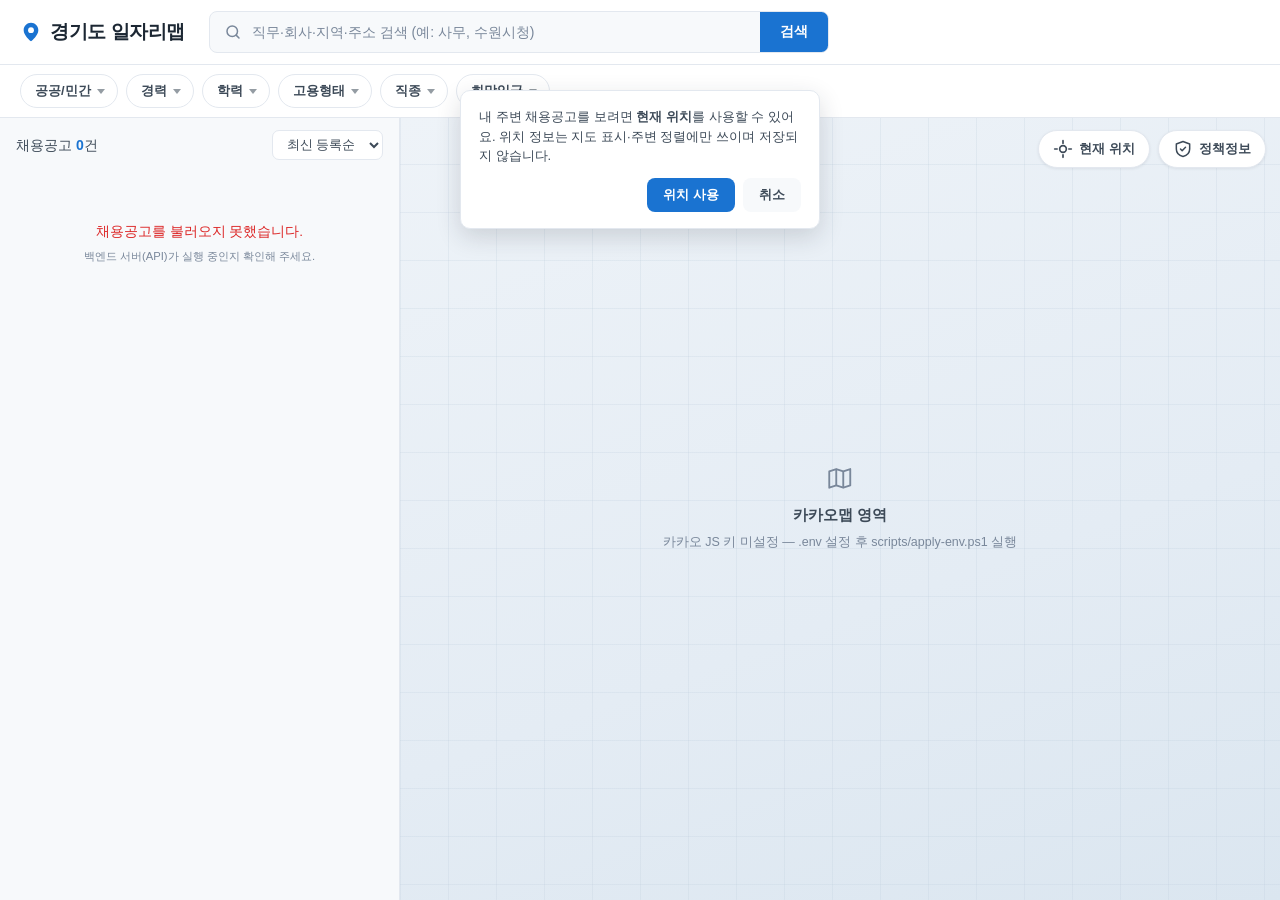
==== frontend/index.html @ 606b8731 "[fix] 잡코리아 공고 링크 정규화" ====
<!DOCTYPE html>
<html lang="ko">
<head>
  <meta charset="UTF-8">
  <meta name="viewport" content="width=device-width, initial-scale=1.0">
  <title>경기도 일자리맵 — 지도로 찾는 채용정보</title>
  <link rel="stylesheet" href="css/style.css?v=20260708-6">
</head>
<body>

  <!-- #1 분양처 브랜딩 바 (위젯 임베드 시 URL 파라미터로 표시) -->
  <div class="brand-bar" id="brandBar" hidden>
    <img class="brand-bar__logo" id="brandLogo" alt="" hidden>
    <span class="brand-bar__name" id="brandName"></span>
    <span class="brand-bar__by">경기도 일자리맵 제공</span>
  </div>

  <!-- ===== 상단 헤더: 로고 + 검색바 ===== -->
  <header class="header">
    <div class="header__inner">
      <a href="#" class="logo">
        <span class="logo__pin" aria-hidden="true">
          <svg viewBox="0 0 24 24" width="22" height="22" fill="none">
            <path d="M12 2C7.6 2 4 5.6 4 10c0 5.6 7 11.4 7.6 11.9a.6.6 0 0 0 .8 0C13 21.4 20 15.6 20 10c0-4.4-3.6-8-8-8z" fill="currentColor"/>
            <circle cx="12" cy="10" r="3.2" fill="#fff"/>
          </svg>
        </span>
        <span class="logo__text">경기도 일자리맵</span>
      </a>

      <form class="search" id="searchForm" role="search">
        <svg class="search__icon" viewBox="0 0 24 24" width="18" height="18" fill="none" aria-hidden="true">
          <circle cx="11" cy="11" r="7" stroke="currentColor" stroke-width="2"/>
          <path d="M20 20l-3.5-3.5" stroke="currentColor" stroke-width="2" stroke-linecap="round"/>
        </svg>
        <input type="search" id="searchInput" class="search__input"
               placeholder="직무·회사·지역·주소 검색 (예: 사무, 수원시청)" autocomplete="off">
        <button type="submit" class="search__btn">검색</button>
        <!-- #5 최근 검색 드롭다운 -->
        <div class="search-recent" id="searchRecent" hidden></div>
      </form>
    </div>

    <!-- ===== 필터 칩 바 ===== -->
    <div class="filterbar">
      <div class="filterbar__inner" id="filterBar">
        <!-- 칩은 js/app.js 에서 FILTER_DEFS 기준으로 렌더링 -->
        <button type="button" class="filter-reset" id="filterReset" hidden>
          <svg viewBox="0 0 24 24" width="14" height="14" fill="none" aria-hidden="true">
            <path d="M4 4v6h6M20 20v-6h-6" stroke="currentColor" stroke-width="2" stroke-linecap="round"/>
            <path d="M5.6 15A8 8 0 0 0 19 16.9M18.4 9A8 8 0 0 0 5 7.1" stroke="currentColor" stroke-width="2" stroke-linecap="round"/>
          </svg>
          초기화
        </button>
      </div>
    </div>
  </header>

  <!-- ===== 본문: 좌측 리스트 + 우측 지도 ===== -->
  <main class="content">

    <!-- 좌측: 채용공고 리스트 -->
    <aside class="panel-list" id="panelList">
      <div class="list-head">
        <p class="list-head__count">채용공고 <strong id="resultCount">0</strong>건</p>
        <select class="list-head__sort" id="sortSelect" aria-label="정렬 기준">
          <option value="latest">최신 등록순</option>
          <option value="deadline">마감 임박순</option>
          <option value="distance">가까운 순</option>
        </select>
      </div>

      <ul class="job-list" id="jobList"><!-- 카드 렌더링 영역 --></ul>

      <div class="list-empty" id="listEmpty" hidden>
        <p class="list-empty__title">검색 결과가 없습니다</p>
        <p class="list-empty__desc">검색어나 필터 조건을 변경해 보세요.</p>
      </div>
    </aside>

    <!-- 우측: 지도 영역 (카카오맵 SDK 연동 예정 — 현재는 자리만 표시) -->
    <section class="panel-map" id="panelMap">
      <div id="map" class="map-placeholder">
        <div class="map-placeholder__notice">
          <svg viewBox="0 0 24 24" width="28" height="28" fill="none" aria-hidden="true">
            <path d="M9 4 3 6v14l6-2 6 2 6-2V4l-6 2-6-2z" stroke="currentColor" stroke-width="1.6" stroke-linejoin="round"/>
            <path d="M9 4v14M15 6v14" stroke="currentColor" stroke-width="1.6"/>
          </svg>
          <p><strong>카카오맵 영역</strong></p>
          <p class="map-placeholder__sub">SDK 연동 예정 — 아래 마커는 목데이터 미리보기입니다</p>
        </div>
        <div class="map-markers" id="mapMarkers"><!-- 임시 마커 렌더링 영역 --></div>
      </div>

      <!-- 지도 우상단 컨트롤: 현재 위치 · 정책정보 -->
      <div class="map-ctrls">
        <button type="button" class="map-ctrl" id="btnLocate" title="현재 위치">
          <svg viewBox="0 0 24 24" width="20" height="20" fill="none" aria-hidden="true">
            <circle cx="12" cy="12" r="4" stroke="currentColor" stroke-width="2"/>
            <path d="M12 2v3M12 19v3M2 12h3M19 12h3" stroke="currentColor" stroke-width="2" stroke-linecap="round"/>
          </svg>
          <span>현재 위치</span>
        </button>

        <div class="map-ctrl-wrap" id="policyWrap">
          <button type="button" class="map-ctrl" id="btnPolicy" title="일자리 정책 정보">
            <svg viewBox="0 0 24 24" width="20" height="20" fill="none" aria-hidden="true">
              <path d="M12 3 4 6v6c0 4.5 3.4 7.9 8 9 4.6-1.1 8-4.5 8-9V6l-8-3z" stroke="currentColor" stroke-width="1.8" stroke-linejoin="round"/>
              <path d="M9 12l2 2 4-4" stroke="currentColor" stroke-width="1.8" stroke-linecap="round" stroke-linejoin="round"/>
            </svg>
            <span>정책정보</span>
          </button>
          <div class="policy-menu" id="policyMenu" hidden>
            <p class="policy-menu__head">경기도 일자리 지원정책</p>
            <a href="https://www.jobaba.net/policy/list.do" target="_blank" rel="noopener">청년 취업지원 정책 ↗</a>
            <a href="https://www.jobaba.net/edu/list.do" target="_blank" rel="noopener">직업훈련 · 교육 ↗</a>
            <a href="https://www.jobaba.net/startup/list.do" target="_blank" rel="noopener">창업 지원 ↗</a>
            <a href="https://www.jobaba.net" target="_blank" rel="noopener">잡아바 일자리 플랫폼 ↗</a>
          </div>
        </div>
      </div>

      <!-- 지도 확대·축소 -->
      <div class="map-zoom-controls" id="mapZoomControls" hidden aria-label="지도 확대 및 축소">
        <button type="button" id="btnZoomIn" title="지도 확대" aria-label="지도 확대">+</button>
        <button type="button" id="btnZoomOut" title="지도 축소" aria-label="지도 축소">−</button>
      </div>

      <!-- 지도 위 선택 공고 미니 카드 -->
      <div class="map-selected" id="mapSelected" hidden></div>

      <!-- 위치 동의 안내 (최초 현재위치 클릭 시) -->
      <div class="geo-consent" id="geoConsent" hidden>
        <p class="geo-consent__text">현재 위치를 사용하려면 브라우저의 <strong>위치 정보 접근 허용</strong>이 필요합니다. 위치 정보는 지도 표시·주변 공고 정렬에만 사용되며 저장되지 않습니다.</p>
        <div class="geo-consent__btns">
          <button type="button" id="geoAgree" class="geo-consent__ok">위치 사용</button>
          <button type="button" id="geoCancel" class="geo-consent__no">취소</button>
        </div>
      </div>
    </section>
  </main>

  <!-- 모바일: 리스트/지도 전환 버튼 -->
  <button type="button" class="view-toggle" id="viewToggle" data-view="list">
    지도 보기
  </button>

  <script src="https://code.jquery.com/jquery-3.7.1.min.js"></script>
  <!-- config.js: 로컬은 scripts/apply-env.ps1, 운영은 nginx 가 .env/환경변수로 생성 (gitignore 대상) -->
  <script src="js/config.js"></script>
  <!-- 채용공고는 app.js 가 config.apiBase + /api/jobs 로 조회. 카카오 SDK 도 config 키로 동적 로드 -->
  <script src="js/app.js?v=20260708-6"></script>
</body>
</html>
---- frontend/css/style.css ----
/* ============================================================
   경기도 일자리맵 — 메인 화면 스타일
   참고 UI 패턴: Indeed(검색바+필터 칩), 잡코리아/원티드(카드형 리스트)
   ============================================================ */

:root {
  /* 색상 팔레트: 채용 서비스 특유의 신뢰감 있는 블루 계열 */
  --primary: #1a73d1;
  --primary-dark: #135ba8;
  --primary-light: #e8f1fb;
  --accent-public: #0f766e;   /* 공공 배지 */
  --accent-public-bg: #e6f4f2;
  --accent-private: #7c3aed;  /* 민간 배지 */
  --accent-private-bg: #f1ebfd;
  --danger: #dc2626;

  --text-strong: #1c2733;
  --text-body: #3d4a58;
  --text-muted: #79879a;
  --line: #e3e8ef;
  --bg-page: #f7f9fb;
  --bg-card: #ffffff;

  --radius: 10px;
  --shadow-card: 0 1px 3px rgba(28, 39, 51, 0.08);
  --shadow-pop: 0 8px 24px rgba(28, 39, 51, 0.16);

  --header-h: 64px;
  --filterbar-h: 52px;
  --list-w: 400px;
}

* { margin: 0; padding: 0; box-sizing: border-box; }

html, body { height: 100%; }

body {
  font-family: "Pretendard", "Noto Sans KR", "Malgun Gothic", "Apple SD Gothic Neo", sans-serif;
  color: var(--text-body);
  background: var(--bg-page);
  font-size: 14px;
  line-height: 1.5;
  overflow: hidden; /* 페이지 자체 스크롤 방지 — 리스트/지도 내부 스크롤만 사용 */
}

button { font-family: inherit; cursor: pointer; }

/* 키보드 포커스 접근성 (마우스 클릭 시엔 표시 안 됨) */
:focus-visible {
  outline: 2.5px solid var(--primary);
  outline-offset: 2px;
  border-radius: 4px;
}
.job-card:focus-visible { outline-offset: -1px; }

/* #1 분양처 브랜딩 바 */
.brand-bar {
  position: fixed;
  top: 0; left: 0; right: 0;
  z-index: 101;
  height: 36px;
  display: flex;
  align-items: center;
  gap: 8px;
  padding: 0 20px;
  background: #1c2733;
  color: #fff;
  font-size: 12.5px;
}
.brand-bar[hidden] { display: none; }
.brand-bar__logo { height: 20px; width: auto; border-radius: 3px; background: #fff; }
.brand-bar__logo[hidden] { display: none; }
.brand-bar__name { font-weight: 700; }
.brand-bar__by { margin-left: auto; opacity: .7; font-size: 11.5px; }

/* ===== 헤더 ===== */
.header {
  position: fixed;
  top: 0; left: 0; right: 0;
  z-index: 100;
  background: var(--bg-card);
  border-bottom: 1px solid var(--line);
}

/* 브랜딩 바가 있으면 헤더/본문을 36px 아래로 */
body.has-brand .header { top: 36px; }
body.has-brand .content { padding-top: calc(var(--header-h) + var(--filterbar-h) + 36px); }

.header__inner {
  height: var(--header-h);
  display: flex;
  align-items: center;
  gap: 24px;
  padding: 0 20px;
  max-width: 1600px;
  margin: 0 auto;
}

.logo {
  display: flex;
  align-items: center;
  gap: 8px;
  text-decoration: none;
  color: var(--text-strong);
  flex-shrink: 0;
}

.logo__pin { color: var(--primary); display: inline-flex; }

.logo__text {
  font-size: 19px;
  font-weight: 800;
  letter-spacing: -0.4px;
}

/* 검색바 */
.search {
  position: relative;
  flex: 1;
  max-width: 620px;
  display: flex;
  align-items: center;
  height: 42px;
  border: 1.5px solid var(--line);
  border-radius: 8px;
  background: var(--bg-page);
  transition: border-color 0.15s, box-shadow 0.15s;
}

/* #5 최근 검색 드롭다운 */
.search-recent {
  position: absolute;
  top: calc(100% + 6px);
  left: 0;
  right: 0;
  background: #fff;
  border: 1px solid var(--line);
  border-radius: var(--radius);
  box-shadow: var(--shadow-pop);
  padding: 6px;
  z-index: 120;
}
.search-recent[hidden] { display: none; }
.search-recent__head { font-size: 11.5px; font-weight: 700; color: var(--text-muted); padding: 4px 8px 6px; }
.search-recent__item {
  display: flex;
  align-items: center;
  justify-content: space-between;
  width: 100%;
  padding: 8px 10px;
  border: none;
  border-radius: 7px;
  background: none;
  font-size: 13.5px;
  color: var(--text-body);
  text-align: left;
}
.search-recent__item:hover { background: var(--bg-page); }
.search-recent__del { color: var(--text-muted); font-size: 15px; padding: 0 4px; }
.search-recent__del:hover { color: var(--danger); }

.search:focus-within {
  border-color: var(--primary);
  background: #fff;
  box-shadow: 0 0 0 3px var(--primary-light);
}

.search__icon { margin: 0 10px 0 14px; color: var(--text-muted); flex-shrink: 0; }

.search__input {
  flex: 1;
  min-width: 0;
  border: none;
  outline: none;
  background: transparent;
  font-size: 14px;
  color: var(--text-strong);
}

.search__input::placeholder { color: var(--text-muted); }

.search__btn {
  height: 100%;
  padding: 0 20px;
  border: none;
  border-radius: 0 6.5px 6.5px 0;
  background: var(--primary);
  color: #fff;
  font-size: 14px;
  font-weight: 700;
  flex-shrink: 0;
}

.search__btn:hover { background: var(--primary-dark); }

/* ===== 필터 칩 바 ===== */
.filterbar {
  border-top: 1px solid var(--line);
  background: var(--bg-card);
}

.filterbar__inner {
  height: var(--filterbar-h);
  display: flex;
  align-items: center;
  gap: 8px;
  padding: 0 20px;
  max-width: 1600px;
  margin: 0 auto;
  overflow-x: auto;
  scrollbar-width: none;
}

.filterbar__inner::-webkit-scrollbar { display: none; }

.filter-chip { position: relative; flex-shrink: 0; }

.filter-chip__btn {
  display: flex;
  align-items: center;
  gap: 6px;
  height: 34px;
  padding: 0 12px 0 14px;
  border: 1.5px solid var(--line);
  border-radius: 999px;
  background: #fff;
  font-size: 13px;
  font-weight: 600;
  color: var(--text-body);
  white-space: nowrap;
  transition: border-color 0.15s, background 0.15s;
}

.filter-chip__btn:hover { border-color: var(--text-muted); }

.filter-chip__btn .caret {
  width: 0; height: 0;
  border-left: 4px solid transparent;
  border-right: 4px solid transparent;
  border-top: 5px solid currentColor;
  opacity: 0.55;
  transition: transform 0.15s;
}

/* 값이 선택된 칩 / 드롭다운 열린 칩 */
.filter-chip.is-active .filter-chip__btn {
  border-color: var(--primary);
  background: var(--primary-light);
  color: var(--primary-dark);
}

.filter-chip.is-open .filter-chip__btn .caret { transform: rotate(180deg); }

/* 드롭다운 — filterbar 의 overflow 클리핑을 벗어나기 위해 fixed, 좌표는 JS 가 지정 */
.filter-chip__menu {
  position: fixed;
  top: 0;
  left: 0;
  min-width: 160px;
  background: #fff;
  border: 1px solid var(--line);
  border-radius: var(--radius);
  box-shadow: var(--shadow-pop);
  padding: 6px;
  z-index: 200;
  display: none;
  transform-origin: top left;
  animation: chipMenuIn 0.13s ease;
}

@keyframes chipMenuIn {
  from { opacity: 0; transform: translateY(-4px); }
  to   { opacity: 1; transform: translateY(0); }
}

.filter-chip.is-open .filter-chip__menu { display: block; }

.filter-chip__option {
  display: flex;
  align-items: center;
  justify-content: space-between;
  width: 100%;
  padding: 9px 12px;
  border: none;
  border-radius: 7px;
  background: none;
  font-size: 13.5px;
  color: var(--text-body);
  text-align: left;
}

.filter-chip__option:hover { background: var(--bg-page); }

.filter-chip__option.is-selected {
  color: var(--primary-dark);
  font-weight: 700;
  background: var(--primary-light);
}

.filter-chip__option.is-selected::after {
  content: "✓";
  font-size: 12px;
}

.filter-reset {
  display: inline-flex;
  align-items: center;
  gap: 5px;
  height: 34px;
  padding: 0 12px;
  border: none;
  border-radius: 999px;
  background: none;
  font-size: 13px;
  font-weight: 600;
  color: var(--text-muted);
  flex-shrink: 0;
}

.filter-reset:hover { color: var(--danger); }

.filter-reset[hidden] { display: none; }

/* ===== 본문 레이아웃 ===== */
.content {
  display: flex;
  height: 100vh;
  padding-top: calc(var(--header-h) + var(--filterbar-h));
}

/* ----- 좌측 리스트 패널 ----- */
.panel-list {
  width: var(--list-w);
  flex-shrink: 0;
  display: flex;
  flex-direction: column;
  background: var(--bg-page);
  border-right: 1px solid var(--line);
}

.list-head {
  display: flex;
  align-items: center;
  justify-content: space-between;
  padding: 14px 16px 10px;
}

.list-head__count { font-size: 14px; color: var(--text-body); }

.list-head__count strong { color: var(--primary); font-weight: 800; }

.list-head__sort {
  border: 1px solid var(--line);
  border-radius: 7px;
  background: #fff;
  padding: 6px 10px;
  font-size: 12.5px;
  color: var(--text-body);
  font-family: inherit;
}

.job-list {
  list-style: none;
  flex: 1;
  overflow-y: auto;
  overscroll-behavior: contain; /* 리스트 끝에서 페이지가 같이 스크롤되지 않게 */
  padding: 2px 16px 24px;
  display: flex;
  flex-direction: column;
  gap: 10px;
  scrollbar-width: thin;
  scrollbar-color: #c6d0dc transparent;
}

/* 슬림 스크롤바 (webkit) */
.job-list::-webkit-scrollbar { width: 8px; }
.job-list::-webkit-scrollbar-thumb {
  background: #c6d0dc;
  border-radius: 4px;
  border: 2px solid var(--bg-page);
}
.job-list::-webkit-scrollbar-thumb:hover { background: #aab7c6; }

/* ----- 채용공고 카드 ----- */
.job-card {
  background: var(--bg-card);
  border: 1.5px solid var(--line);
  border-radius: var(--radius);
  box-shadow: var(--shadow-card);
  padding: 16px;
  cursor: pointer;
  transition: border-color 0.15s, box-shadow 0.15s, transform 0.1s;
}

.job-card:hover {
  border-color: #b9c6d6;
  box-shadow: 0 3px 10px rgba(28, 39, 51, 0.12);
}

.job-card.is-selected {
  border-color: var(--primary);
  box-shadow: 0 0 0 3px var(--primary-light), var(--shadow-card);
}

.job-card__top {
  display: flex;
  align-items: center;
  justify-content: space-between;
  margin-bottom: 8px;
}

.badge {
  display: inline-block;
  padding: 3px 9px;
  border-radius: 5px;
  font-size: 11.5px;
  font-weight: 700;
  letter-spacing: -0.2px;
}

.badge--public  { color: var(--accent-public);  background: var(--accent-public-bg); }
.badge--private { color: var(--accent-private); background: var(--accent-private-bg); }

.job-card__dday { font-size: 12px; font-weight: 700; color: var(--text-muted); }
.job-card__dday.is-urgent { color: var(--danger); }

.job-card__title {
  font-size: 15.5px;
  font-weight: 700;
  color: var(--text-strong);
  letter-spacing: -0.3px;
  margin-bottom: 4px;
  display: -webkit-box;
  -webkit-line-clamp: 2;
  -webkit-box-orient: vertical;
  overflow: hidden;
}

.job-card__company { font-size: 13.5px; color: var(--text-body); margin-bottom: 10px; }

.job-card__meta {
  display: flex;
  flex-wrap: wrap;
  gap: 4px 0;
  font-size: 12.5px;
  color: var(--text-muted);
  margin-bottom: 10px;
}

.job-card__meta span:not(:last-child)::after {
  content: "·";
  margin: 0 6px;
  color: var(--line);
}

.job-card__foot {
  display: flex;
  align-items: center;
  justify-content: space-between;
  gap: 10px;
}

.job-card__salary {
  font-size: 13px;
  font-weight: 700;
  color: var(--text-strong);
}

.job-card__link {
  flex-shrink: 0;
  font-size: 12.5px;
  font-weight: 700;
  color: var(--primary);
  text-decoration: none;
  padding: 4px 8px;
  border-radius: 6px;
}

.job-card__link:hover { background: var(--primary-light); text-decoration: underline; }

/* 로딩/에러 상태 (리스트 영역) */
.list-state {
  list-style: none;
  padding: 48px 20px;
  text-align: center;
  color: var(--text-muted);
  font-size: 13.5px;
}

.list-state--error { color: var(--danger); line-height: 1.8; }
.list-state--error small { color: var(--text-muted); }

/* 빈 결과 */
.list-empty {
  padding: 60px 20px;
  text-align: center;
}

.list-empty__title { font-size: 15px; font-weight: 700; color: var(--text-strong); margin-bottom: 6px; }
.list-empty__desc { font-size: 13px; color: var(--text-muted); }

/* ----- 우측 지도 패널 ----- */
.panel-map {
  flex: 1;
  position: relative;
  min-width: 0;
}

/* 지도 컨테이너 자체의 크기/위치 (플레이스홀더 여부와 무관하게 유지) */
#map {
  position: absolute;
  inset: 0;
}

.map-placeholder {
  background:
    linear-gradient(rgba(190, 205, 220, 0.25) 1px, transparent 1px),
    linear-gradient(90deg, rgba(190, 205, 220, 0.25) 1px, transparent 1px),
    linear-gradient(160deg, #eef3f8 0%, #e4ecf4 60%, #dbe6f0 100%);
  background-size: 48px 48px, 48px 48px, 100% 100%;
  overflow: hidden;
}

.map-placeholder__notice {
  position: absolute;
  top: 50%; left: 50%;
  transform: translate(-50%, -50%);
  text-align: center;
  color: var(--text-muted);
  user-select: none;
  pointer-events: none;
}

.map-placeholder__notice p { margin-top: 6px; font-size: 15px; }
.map-placeholder__notice strong { color: var(--text-body); }
.map-placeholder__sub { font-size: 12.5px !important; }

/* ----- 지도 컨트롤 (현재 위치 · 정책정보) ----- */
.map-ctrls {
  position: absolute;
  top: 14px;
  right: 14px;
  z-index: 40;
  display: flex;
  gap: 8px;
}

.map-ctrl {
  display: inline-flex;
  align-items: center;
  gap: 6px;
  height: 38px;
  padding: 0 14px;
  border: 1px solid var(--line);
  border-radius: 999px;
  background: #fff;
  color: var(--text-body);
  font-size: 13px;
  font-weight: 700;
  box-shadow: var(--shadow-card);
}
.map-ctrl:hover { border-color: var(--primary); color: var(--primary-dark); }
.map-ctrl.is-busy { opacity: .6; pointer-events: none; }
.map-ctrl-wrap { position: relative; }

.map-zoom-controls {
  position: absolute;
  top: 64px;
  right: 14px;
  z-index: 39;
  display: flex;
  flex-direction: column;
  overflow: hidden;
  border: 1px solid var(--line);
  border-radius: 10px;
  background: #fff;
  box-shadow: var(--shadow-card);
}

.map-zoom-controls[hidden] { display: none; }

.map-zoom-controls button {
  width: 40px;
  height: 40px;
  border: 0;
  background: #fff;
  color: var(--text-strong);
  font-size: 25px;
  line-height: 1;
}

.map-zoom-controls button + button { border-top: 1px solid var(--line); }
.map-zoom-controls button:hover { background: var(--primary-light); color: var(--primary-dark); }

.policy-menu {
  position: absolute;
  top: calc(100% + 6px);
  right: 0;
  min-width: 210px;
  background: #fff;
  border: 1px solid var(--line);
  border-radius: var(--radius);
  box-shadow: var(--shadow-pop);
  padding: 8px;
  z-index: 50;
}
.policy-menu[hidden] { display: none; }
.policy-menu__head { font-size: 12px; font-weight: 700; color: var(--text-muted); padding: 4px 8px 8px; }
.policy-menu a {
  display: block;
  padding: 9px 10px;
  border-radius: 7px;
  font-size: 13.5px;
  color: var(--text-body);
  text-decoration: none;
}
.policy-menu a:hover { background: var(--primary-light); color: var(--primary-dark); }

/* 위치 동의 안내 (#3 최초 접속 안내 겸용 — 리스트/지도 뷰 무관하게 보이도록 fixed) */
.geo-consent {
  position: fixed;
  left: 50%;
  top: 90px;
  transform: translateX(-50%);
  z-index: 130;
  width: min(360px, calc(100% - 32px));
  background: #fff;
  border: 1px solid var(--line);
  border-radius: var(--radius);
  box-shadow: var(--shadow-pop);
  padding: 16px 18px;
}
.geo-consent[hidden] { display: none; }
.geo-consent__text { font-size: 13px; color: var(--text-body); margin-bottom: 12px; }
.geo-consent__btns { display: flex; gap: 8px; justify-content: flex-end; }
.geo-consent__ok, .geo-consent__no {
  height: 34px; padding: 0 16px; border-radius: 8px; font-size: 13px; font-weight: 700; border: none;
}
.geo-consent__ok { background: var(--primary); color: #fff; }
.geo-consent__ok:hover { background: var(--primary-dark); }
.geo-consent__no { background: var(--bg-page); color: var(--text-body); }

/* 내 위치 마커(폴백/카카오 공통 표시용 클래스) */
.job-card__dist { color: var(--primary-dark); font-weight: 700; }

/* 토스트 안내 (위치 정확도 등) */
.toast {
  position: fixed;
  left: 50%;
  bottom: 28px;
  transform: translate(-50%, 12px);
  z-index: 2000;
  max-width: min(420px, calc(100% - 32px));
  padding: 12px 18px;
  background: rgba(28, 39, 51, 0.95);
  color: #fff;
  font-size: 13px;
  line-height: 1.5;
  border-radius: 10px;
  box-shadow: var(--shadow-pop);
  opacity: 0;
  pointer-events: none;
  transition: opacity 0.2s, transform 0.2s;
}
.toast.is-on { opacity: 1; transform: translate(-50%, 0); }

/* 지도 지역별 공고 집계 배지 */
.map-markers { position: absolute; inset: 0; }

.region-marker {
  display: flex;
  align-items: center;
  height: 38px;
  padding: 0 13px 0 4px;
  border: 1.5px solid var(--primary);
  border-radius: 999px;
  background: rgba(255, 255, 255, 0.96);
  color: var(--primary-dark);
  box-shadow: 0 3px 10px rgba(22, 49, 82, 0.22);
  font-size: 13px;
  font-weight: 700;
  white-space: nowrap;
  cursor: pointer;
  transition: transform .15s, box-shadow .15s;
}

.region-marker:hover {
  transform: translateY(-2px);
  box-shadow: 0 5px 14px rgba(22, 49, 82, 0.3);
}

.region-marker__count {
  display: inline-flex;
  align-items: center;
  justify-content: center;
  min-width: 30px;
  height: 30px;
  margin-right: 8px;
  padding: 0 7px;
  border-radius: 999px;
  background: var(--primary);
  color: #fff;
  font-size: 12px;
  font-weight: 800;
}

.region-marker.is-selected {
  border-color: var(--danger);
  color: var(--danger);
}

.region-marker.is-selected .region-marker__count { background: var(--danger); }

.region-marker--fallback {
  position: absolute;
  transform: translate(-50%, -50%);
  z-index: 10;
}

.region-marker--fallback:hover { transform: translate(-50%, calc(-50% - 2px)); }

.map-hover-area {
  position: absolute;
  width: 100px;
  height: 100px;
  transform: translate(-50%, -50%);
  border: 2px solid rgba(37, 99, 235, .75);
  border-radius: 50%;
  background: rgba(59, 130, 246, .18);
  pointer-events: none;
  z-index: 8;
}

/* 지도 위 선택 공고 미니 카드 */
/* #2 PC=좌측 배치 (모바일은 하단 — 아래 미디어쿼리에서 재정의) */
.map-selected {
  position: absolute;
  left: 16px;
  bottom: 16px;
  width: min(340px, calc(100% - 32px));
  background: #fff;
  border-radius: var(--radius);
  box-shadow: var(--shadow-pop);
  padding: 14px 16px;
  z-index: 30;
}

.map-selected__title { font-size: 14.5px; font-weight: 700; color: var(--text-strong); margin-bottom: 2px; }
.map-selected__info  { font-size: 12.5px; color: var(--text-muted); }

.map-selected__link {
  display: inline-block;
  margin-top: 8px;
  font-size: 12.5px;
  font-weight: 700;
  color: var(--primary);
  text-decoration: none;
}

.map-selected__link:hover { text-decoration: underline; }

.map-selected__close {
  position: absolute;
  top: 8px; right: 10px;
  border: none;
  background: none;
  font-size: 16px;
  color: var(--text-muted);
  line-height: 1;
  padding: 4px;
}

/* ===== 모바일 리스트/지도 전환 버튼 ===== */
.view-toggle {
  display: none;
  position: fixed;
  bottom: 20px;
  left: 50%;
  transform: translateX(-50%);
  z-index: 110;
  height: 44px;
  padding: 0 22px;
  border: none;
  border-radius: 999px;
  background: var(--text-strong);
  color: #fff;
  font-size: 14px;
  font-weight: 700;
  box-shadow: var(--shadow-pop);
}

/* ============================================================
   반응형
   ============================================================ */

/* 태블릿: 리스트 폭 축소 */
@media (max-width: 1199px) {
  :root { --list-w: 340px; }
}

/* 모바일: 리스트/지도 겹쳐 놓고 토글 전환 */
@media (max-width: 767px) {
  .header__inner {
    height: auto;
    flex-wrap: wrap;
    gap: 10px;
    padding: 12px 16px;
  }

  .logo__text { font-size: 17px; }

  .search { width: 100%; max-width: none; order: 2; }

  .content {
    /* 헤더 높이가 가변이므로 JS 없이 대략 고정값 대신 sticky 흐름 사용 */
    padding-top: 0;
    height: auto;
    min-height: 100vh;
    display: block;
  }

  body { overflow: auto; }

  .header { position: sticky; }

  .panel-list {
    width: 100%;
    border-right: none;
    min-height: calc(100vh - 160px);
  }

  .job-list { padding-bottom: 90px; }

  .panel-map {
    display: none;
    position: fixed;
    top: 0; left: 0; right: 0; bottom: 0;
    z-index: 50;
  }

  /* #2 모바일: 상세 미니카드를 하단 중앙으로 */
  .map-selected {
    left: 50%;
    right: auto;
    bottom: 16px;
    transform: translateX(-50%);
    width: min(420px, calc(100% - 24px));
  }

  /* 지도 뷰 활성화 시 */
  body.mobile-map-view .panel-map { display: block; }
  body.mobile-map-view .panel-list { display: none; }
  body.mobile-map-view .map-selected { bottom: 84px; }

  .view-toggle { display: block; }
}
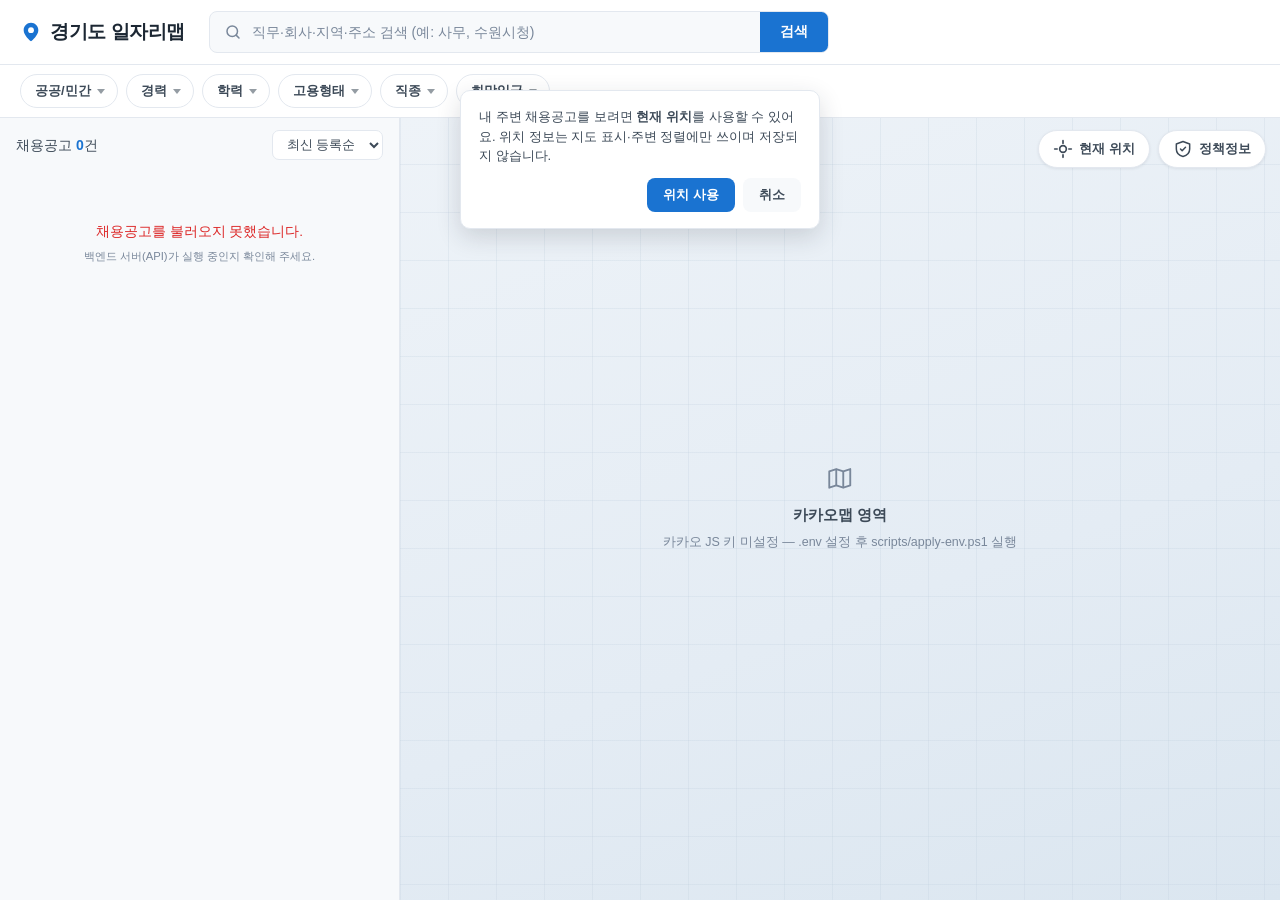
==== commit daa7bbff: "[fix] 현재 위치 정확도 검증 강화" ====
--- a/frontend/index.html
+++ b/frontend/index.html
@@ -4,7 +4,7 @@
   <meta charset="UTF-8">
   <meta name="viewport" content="width=device-width, initial-scale=1.0">
   <title>경기도 일자리맵 — 지도로 찾는 채용정보</title>
-  <link rel="stylesheet" href="css/style.css?v=20260708-6">
+  <link rel="stylesheet" href="css/style.css?v=20260708-7">
 </head>
 <body>
 
@@ -149,6 +149,6 @@
   <!-- config.js: 로컬은 scripts/apply-env.ps1, 운영은 nginx 가 .env/환경변수로 생성 (gitignore 대상) -->
   <script src="js/config.js"></script>
   <!-- 채용공고는 app.js 가 config.apiBase + /api/jobs 로 조회. 카카오 SDK 도 config 키로 동적 로드 -->
-  <script src="js/app.js?v=20260708-6"></script>
+  <script src="js/app.js?v=20260708-7"></script>
 </body>
 </html>
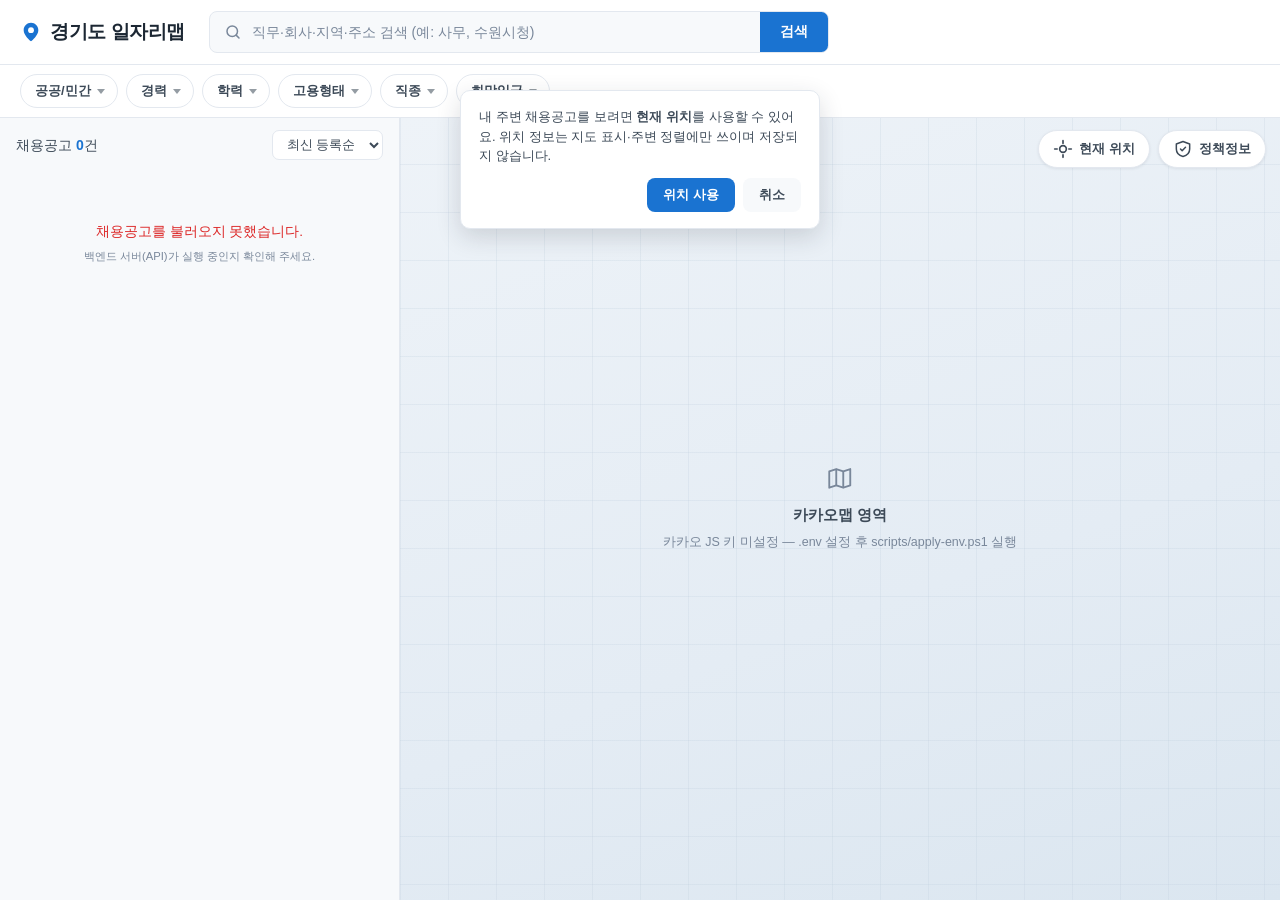
==== commit e045d719: "[fix] 공고 페이징 중복과 누락 방지" ====
--- a/frontend/index.html
+++ b/frontend/index.html
@@ -4,7 +4,7 @@
   <meta charset="UTF-8">
   <meta name="viewport" content="width=device-width, initial-scale=1.0">
   <title>경기도 일자리맵 — 지도로 찾는 채용정보</title>
-  <link rel="stylesheet" href="css/style.css?v=20260708-7">
+  <link rel="stylesheet" href="css/style.css?v=20260708-8">
 </head>
 <body>
 
@@ -149,6 +149,6 @@
   <!-- config.js: 로컬은 scripts/apply-env.ps1, 운영은 nginx 가 .env/환경변수로 생성 (gitignore 대상) -->
   <script src="js/config.js"></script>
   <!-- 채용공고는 app.js 가 config.apiBase + /api/jobs 로 조회. 카카오 SDK 도 config 키로 동적 로드 -->
-  <script src="js/app.js?v=20260708-7"></script>
+  <script src="js/app.js?v=20260708-8"></script>
 </body>
 </html>
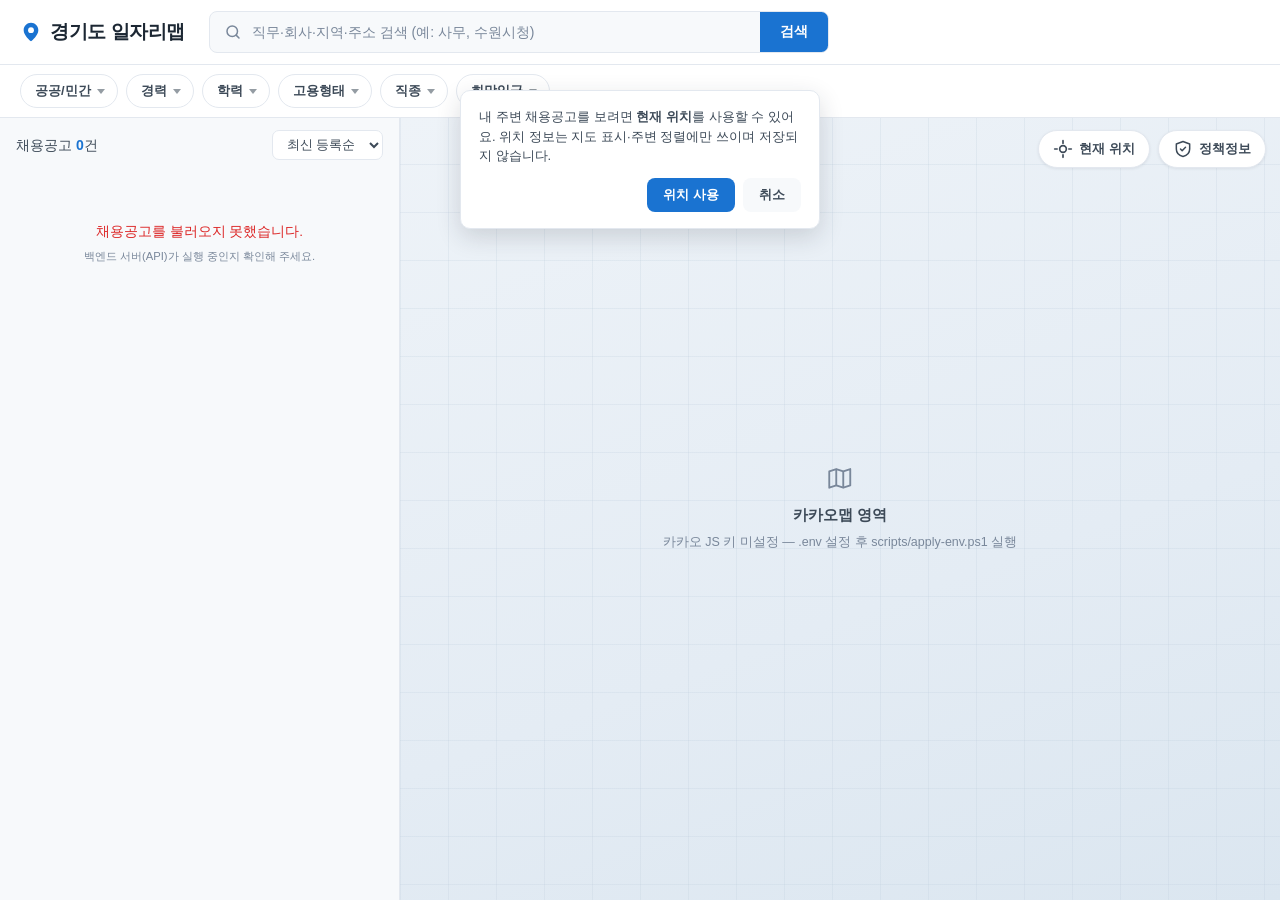
==== commit 99ec3177: "[fix] 운영 정적 파일 캐시 갱신" ====
--- a/frontend/index.html
+++ b/frontend/index.html
@@ -4,7 +4,7 @@
   <meta charset="UTF-8">
   <meta name="viewport" content="width=device-width, initial-scale=1.0">
   <title>경기도 일자리맵 — 지도로 찾는 채용정보</title>
-  <link rel="stylesheet" href="css/style.css?v=20260708-8">
+  <link rel="stylesheet" href="css/style.css?v=20260708-9">
 </head>
 <body>
 
@@ -149,6 +149,6 @@
   <!-- config.js: 로컬은 scripts/apply-env.ps1, 운영은 nginx 가 .env/환경변수로 생성 (gitignore 대상) -->
   <script src="js/config.js"></script>
   <!-- 채용공고는 app.js 가 config.apiBase + /api/jobs 로 조회. 카카오 SDK 도 config 키로 동적 로드 -->
-  <script src="js/app.js?v=20260708-8"></script>
+  <script src="js/app.js?v=20260708-9"></script>
 </body>
 </html>
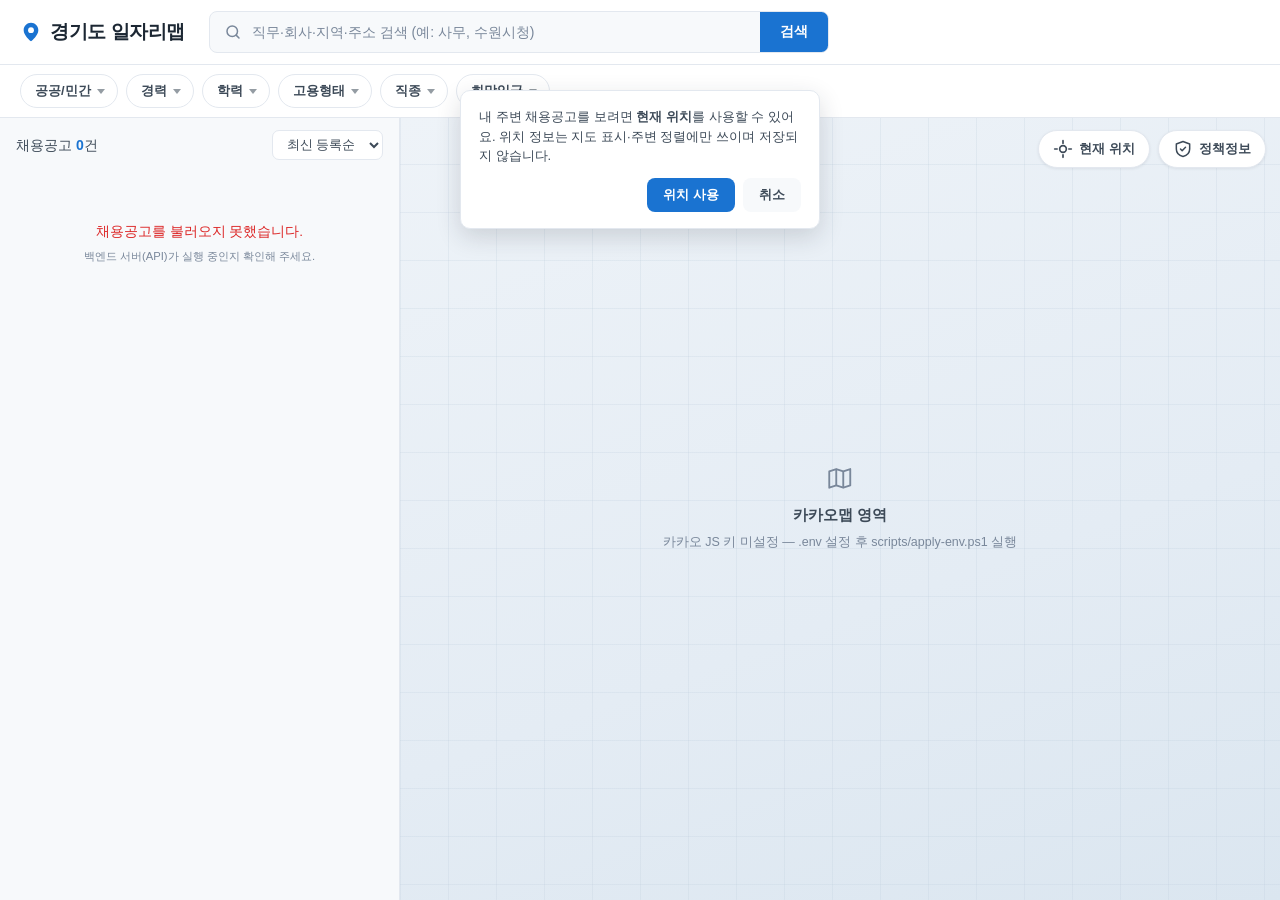
==== commit caa8d8a6: "[fix] 정책정보 링크 갱신" ====
--- a/frontend/index.html
+++ b/frontend/index.html
@@ -112,10 +112,9 @@
           </button>
           <div class="policy-menu" id="policyMenu" hidden>
             <p class="policy-menu__head">경기도 일자리 지원정책</p>
-            <a href="https://www.jobaba.net/policy/list.do" target="_blank" rel="noopener">청년 취업지원 정책 ↗</a>
-            <a href="https://www.jobaba.net/edu/list.do" target="_blank" rel="noopener">직업훈련 · 교육 ↗</a>
-            <a href="https://www.jobaba.net/startup/list.do" target="_blank" rel="noopener">창업 지원 ↗</a>
-            <a href="https://www.jobaba.net" target="_blank" rel="noopener">잡아바 일자리 플랫폼 ↗</a>
+            <a href="https://job.gg.go.kr/jobSprt/list.do" target="_blank" rel="noopener">청년 취업지원 정책 ↗</a>
+            <a href="https://job.gg.go.kr/empmEdu/list.do" target="_blank" rel="noopener">직업훈련 · 교육 ↗</a>
+            <a href="https://apply.jobaba.net/bsns/bsnsListView.do" target="_blank" rel="noopener">창업 지원 ↗</a>
           </div>
         </div>
       </div>
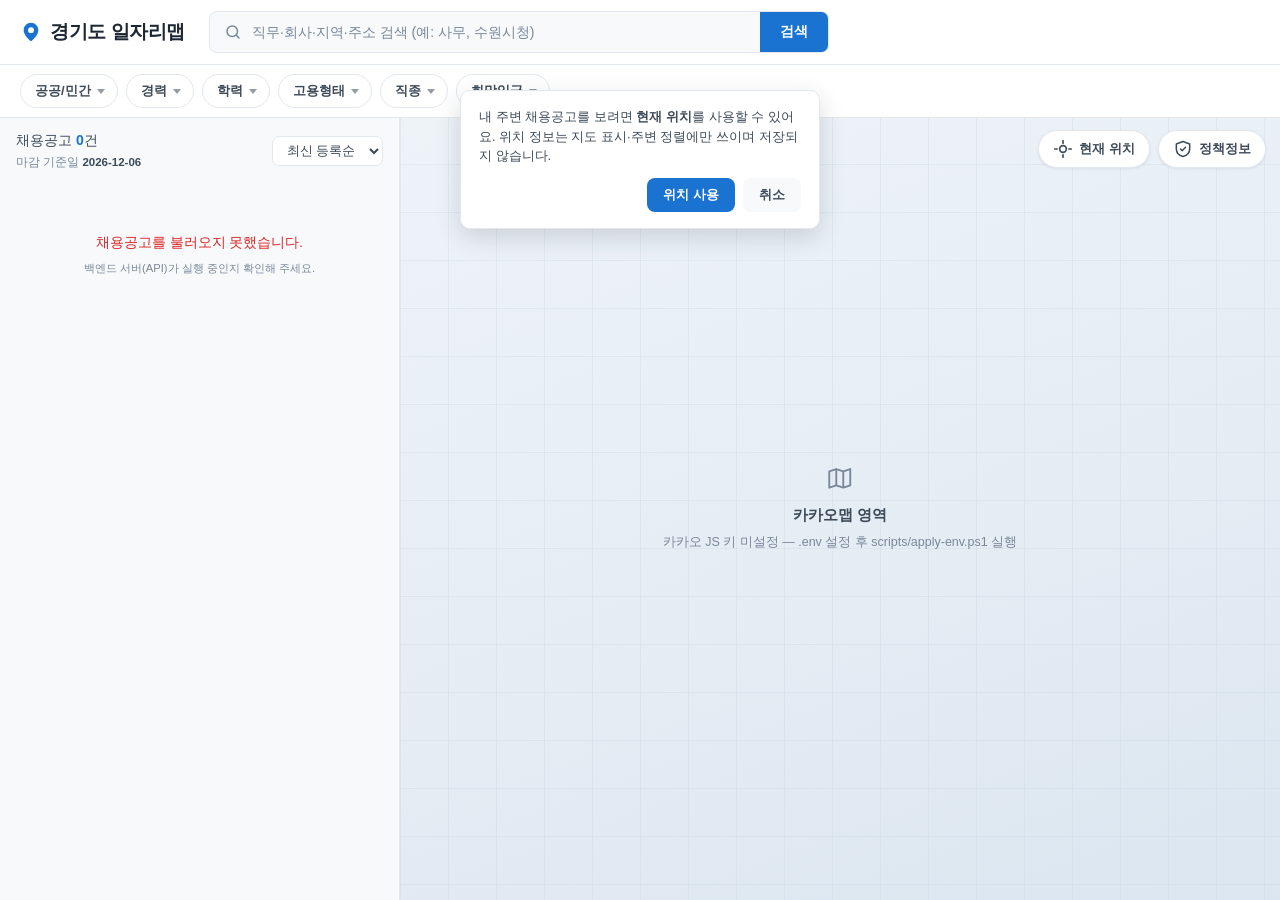
==== commit 0fb08d24: "[fix] 사용자 화면 마감 기준일 표시" ====
--- a/frontend/index.html
+++ b/frontend/index.html
@@ -4,7 +4,7 @@
   <meta charset="UTF-8">
   <meta name="viewport" content="width=device-width, initial-scale=1.0">
   <title>경기도 일자리맵 — 지도로 찾는 채용정보</title>
-  <link rel="stylesheet" href="css/style.css?v=20260708-9">
+  <link rel="stylesheet" href="css/style.css?v=20260709-2">
 </head>
 <body>
 
@@ -62,7 +62,10 @@
     <!-- 좌측: 채용공고 리스트 -->
     <aside class="panel-list" id="panelList">
       <div class="list-head">
-        <p class="list-head__count">채용공고 <strong id="resultCount">0</strong>건</p>
+        <div class="list-head__summary">
+          <p class="list-head__count">채용공고 <strong id="resultCount">0</strong>건</p>
+          <p class="list-head__date">마감 기준일 <strong id="deadlineBaseDate">–</strong></p>
+        </div>
         <select class="list-head__sort" id="sortSelect" aria-label="정렬 기준">
           <option value="latest">최신 등록순</option>
           <option value="deadline">마감 임박순</option>
@@ -115,6 +118,7 @@
             <a href="https://job.gg.go.kr/jobSprt/list.do" target="_blank" rel="noopener">청년 취업지원 정책 ↗</a>
             <a href="https://job.gg.go.kr/empmEdu/list.do" target="_blank" rel="noopener">직업훈련 · 교육 ↗</a>
             <a href="https://apply.jobaba.net/bsns/bsnsListView.do" target="_blank" rel="noopener">창업 지원 ↗</a>
+            <a href="https://job.gg.go.kr/main/main.do" target="_blank" rel="noopener">잡아바 일자리 플랫폼 ↗</a>
           </div>
         </div>
       </div>
@@ -148,6 +152,6 @@
   <!-- config.js: 로컬은 scripts/apply-env.ps1, 운영은 nginx 가 .env/환경변수로 생성 (gitignore 대상) -->
   <script src="js/config.js"></script>
   <!-- 채용공고는 app.js 가 config.apiBase + /api/jobs 로 조회. 카카오 SDK 도 config 키로 동적 로드 -->
-  <script src="js/app.js?v=20260708-9"></script>
+  <script src="js/app.js?v=20260709-2"></script>
 </body>
 </html>
--- a/frontend/css/style.css
+++ b/frontend/css/style.css
@@ -343,11 +343,25 @@
   align-items: center;
   justify-content: space-between;
   padding: 14px 16px 10px;
-}
+  gap: 12px;
+}
+
+.list-head__summary { min-width: 0; }
 
 .list-head__count { font-size: 14px; color: var(--text-body); }
 
 .list-head__count strong { color: var(--primary); font-weight: 800; }
+
+.list-head__date {
+  margin-top: 3px;
+  font-size: 11.5px;
+  color: var(--text-muted);
+}
+
+.list-head__date strong {
+  color: var(--text-body);
+  font-weight: 700;
+}
 
 .list-head__sort {
   border: 1px solid var(--line);
